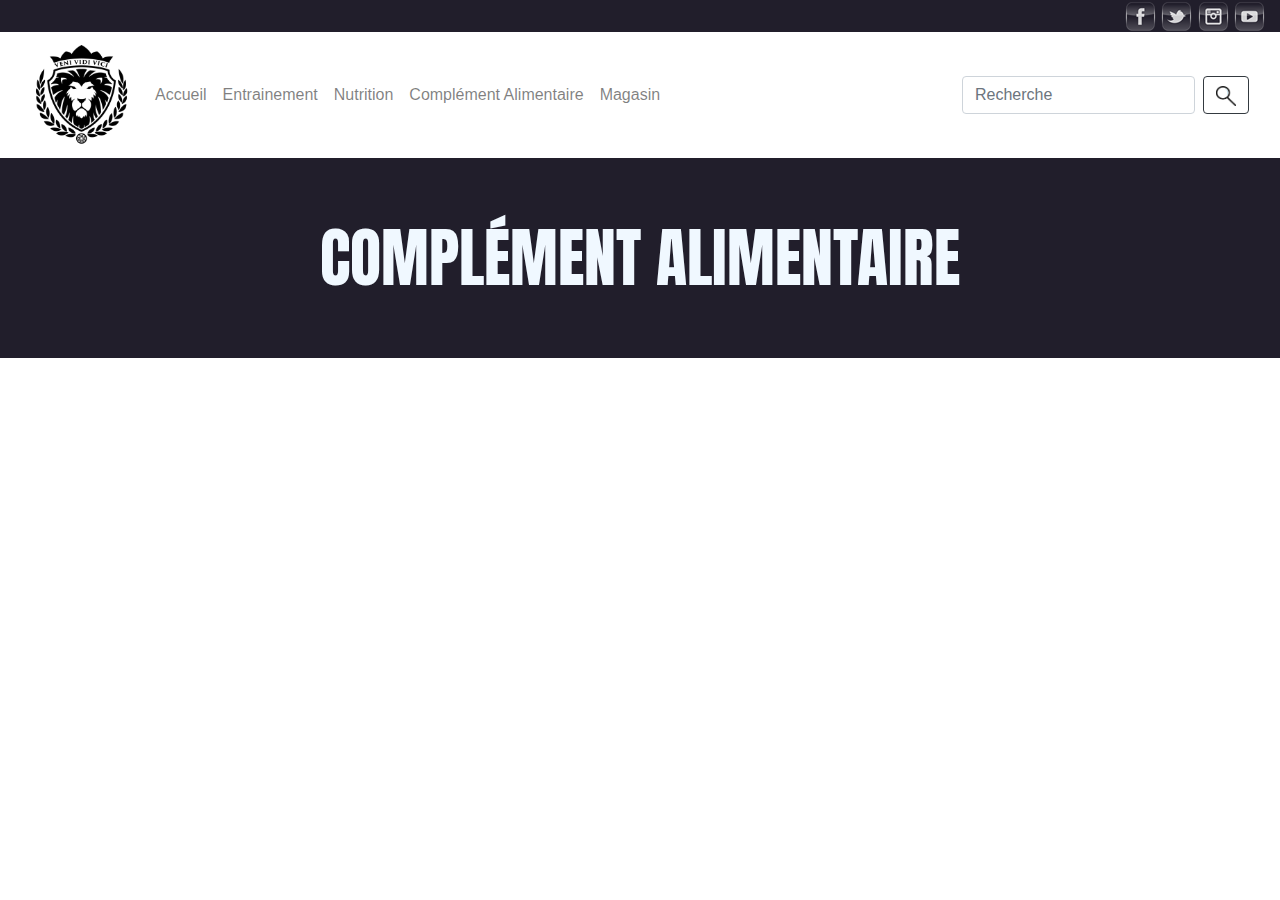
==== complement.html @ 573148bf "Maj 1" ====
<!DOCTYPE html>
<html>

<head>
    <meta charset="utf-8">
    <meta name="viewport" content="width=device=width" , initial-scale=1>
    <link rel="stylesheet" href="style.css">
    <link rel="stylesheet" href="bootstrap/css/bootstrap.min.css">
    <title>Complément Alimentaire</title>

    <!--POLICE D'ECRITURE-->
    <link href="https://fonts.googleapis.com/css?family=Anton" rel="stylesheet">
</head>

<body>

    <!-- BARRE RESEAUX SOCIAUX -->
    <div class="container-fluid">
        <section class="row reseau">
            <div class="col-md-12">
                <div class="float-right">
                    <a href="#" title="facebook">
                        <img src="asset/logo/facebook.png" alt="facebook" />
                    </a>
                    <a href="#" title="twitter">
                        <img src="asset/logo/twitter-bird-2.png" alt="twitter" />
                    </a>
                    <a href="#" title="instagram">
                        <img src="asset/logo/instagram.png" alt="instagram" />
                    </a>
                    <a href="#" title="youtube">
                        <img src="asset/logo/youtube.png" alt="youtube" />
                    </a>
                </div>
            </div>
        </section>
    </div>
    <!-- FIN BARRE RESEAUX SOCIAUX -->

    <!-- BARRE DE NAVIGATION -->
    <header class="container-fluid">
        <div class="row header">
            <div class="col-md-12">
                <nav class="navbar navbar-expand-md navbar-static-top navbar-light">
                    <div class="navbar-brand">
                        <a href="index.html">
                            <img src="asset/logo.png" alt="logo" class="img-fluid" id="logo" />
                        </a>
                    </div>
                    <button class="navbar-toggler" type="button" data-toggle="collapse" data-target="#navbarMenu">
                        <span class="navbar-toggler-icon"></span>
                    </button>
                    <div class="collapse navbar-collapse" id="navbarMenu">
                        <ul class="navbar-nav mr-auto">
                            <li class="nav-item">
                                <a href="index.html" class="nav-link">Accueil</a>
                            </li>
                            <li class="nav-item">
                                <a href="entrainement.html" class="nav-link">Entrainement</a>
                            </li>
                            <li class="nav-item">
                                <a href="nutrition.html" class="nav-link">Nutrition</a>
                            </li>
                            <li class="nav-item">
                                <a href="complement.html" class="nav-link">Complément Alimentaire</a>
                            </li>
                            <li class="nav-item">
                                <a href="page.html" class="nav-link">Magasin</a>
                            </li>
                        </ul>
                        <form class="form-inline my-2 my-lg-0 search">
                            <input class="form-control mr-sm-2" type="search" placeholder="Recherche">
                            <button class="btn btn-outline-dark my-2 my-sm-2" type="submit">
                                <img src="asset/logo/loupe.png" />
                            </button>
                        </form>
                    </div>
                </nav>
            </div>
        </div>
    </header>
    <!-- FIN BARRE DE NAVIGATION -->
    <div class="container-fluid">
        <section class="row titlepage">
            <div class="col-md-12">
                COMPLÉMENT ALIMENTAIRE
            </div>
        </section>
    </div>

    <script src="bootstrap/js/jquery.min.js"></script>
    <script src="bootstrap/js/bootstrap.min.js"></script>
</body>

</html>
---- style.css ----
[class*="col-"] {
	bordser: 1px solid black;
	text-align: center;
}

/*RESEAU*/

.reseau {
	background-color: #211E2B;
}

/*HEADER*/

#logo {
	align-items: center;
	width: 100px;
	height: 100px;
}

.search button img {
	align-items: center;
	width: 20px;
	height: 20px;
}

/*BANNIERE*/

.banniere {
	background-image: url(asset/banniere/ban.jpg);
	background-position: center center;
	background-size: cover;
	background-repeat: no-repeat;
	align-content: center;
	position: relative;
}

/*ARTICLE*/

.mag, .map {
	padding-top: 50px;
}

#typeshop {
	font-style: italic;
}

.train {
	position: relative;
	top: 0;
	left: 0;
	width: 100%;
	height: 100%;
}

/*HOVER*/

.post:hover .imghov {
	width: 100%;
}

.post img {
	display: block;
}

.imghov {
	top: 0;
	left: 0;
	width: 0%;
	height: 100%;
	position: absolute;
	background: #5a5d8a7d;
	display: flex;
	justify-content: center;
	align-items: center;
	overflow: hidden;
	transition: 0.2s;
}

.imghov h2 {
	color: white;
	font-family: 'Anton', sans-serif;
}

/*TITRE DES PAGES*/

.titlepage {
	line-height: 200px;
	background: #211E2B;
	color: aliceblue;
	position: relative;
	align-content: center;
	font-family: 'Anton', sans-serif;
	font-size: 4em;
	text-align: justify;
}
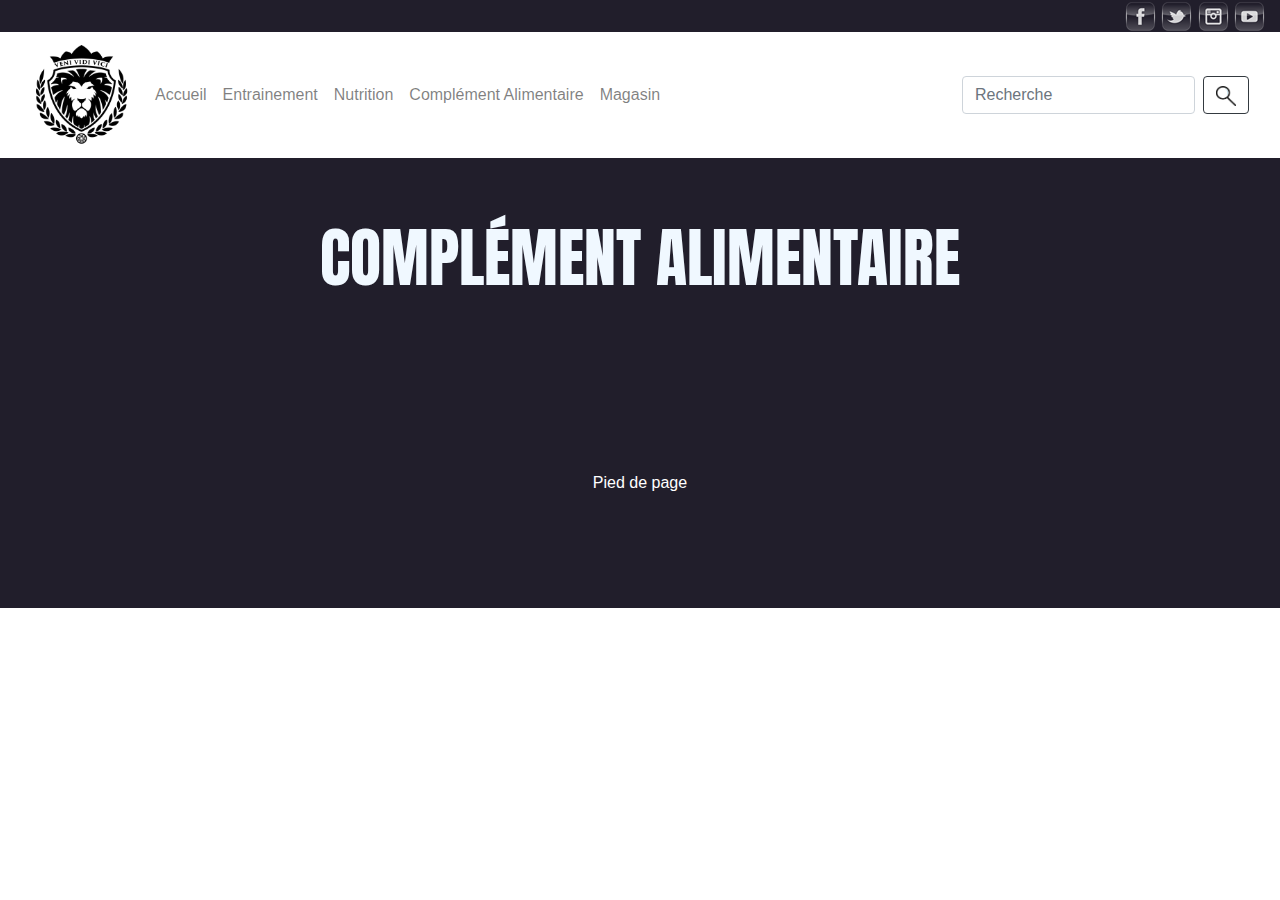
==== commit bbc5c4fa: "Maj 2" ====
--- a/complement.html
+++ b/complement.html
@@ -80,6 +80,8 @@
         </div>
     </header>
     <!-- FIN BARRE DE NAVIGATION -->
+
+    <!--NOM DE PAGE-->
     <div class="container-fluid">
         <section class="row titlepage">
             <div class="col-md-12">
@@ -87,6 +89,19 @@
             </div>
         </section>
     </div>
+    <!--FIN NOM DE PAGE-->
+
+    <!-- PIED DE PAGE -->
+
+    <!-- PIED DE PAGE -->
+
+    <div class="container-fluid">
+        <footer class="row footer">
+            <div class="col-md-12">Pied de page</div>
+        </footer>
+    </div>
+
+    <!-- FIN PIED DE PAGE -->
 
     <script src="bootstrap/js/jquery.min.js"></script>
     <script src="bootstrap/js/bootstrap.min.js"></script>
--- a/style.css
+++ b/style.css
@@ -1,7 +1,8 @@
 [class*="col-"] {
-	bordser: 1px solid black;
-	text-align: center;
+	bordder: 1px solid black;
+	text-dalign: center;
 }
+
 
 /*RESEAU*/
 
@@ -40,6 +41,10 @@
 	padding-top: 50px;
 }
 
+.map {
+	padding-bottom: 50px
+}
+
 #typeshop {
 	font-style: italic;
 }
@@ -50,6 +55,36 @@
 	left: 0;
 	width: 100%;
 	height: 100%;
+}
+
+
+.programme
+{
+	background-color: rgba(170, 160, 173, 0.116);
+}
+
+.prog{
+	padding-top: 100px;
+}
+
+.prog h2{
+	font-family: 'Anton', sans-serif;
+	font-size: 4em;
+	text-align: center;
+}
+
+.prog p, .prog ul{
+	padding-left: 50px;
+	padding-right: 50px;
+}
+#p1
+{
+	font-weight: bold;
+}
+a
+{
+color: rgba(106, 204, 82, 0.678);
+text-decoration: none;
 }
 
 /*HOVER*/
@@ -91,5 +126,13 @@
 	align-content: center;
 	font-family: 'Anton', sans-serif;
 	font-size: 4em;
-	text-align: justify;
+	text-align: center;
+
+}
+
+.footer {
+	line-height: 250px;
+	background-color: #211E2B;
+	color: white;
+	text-align: center;
 }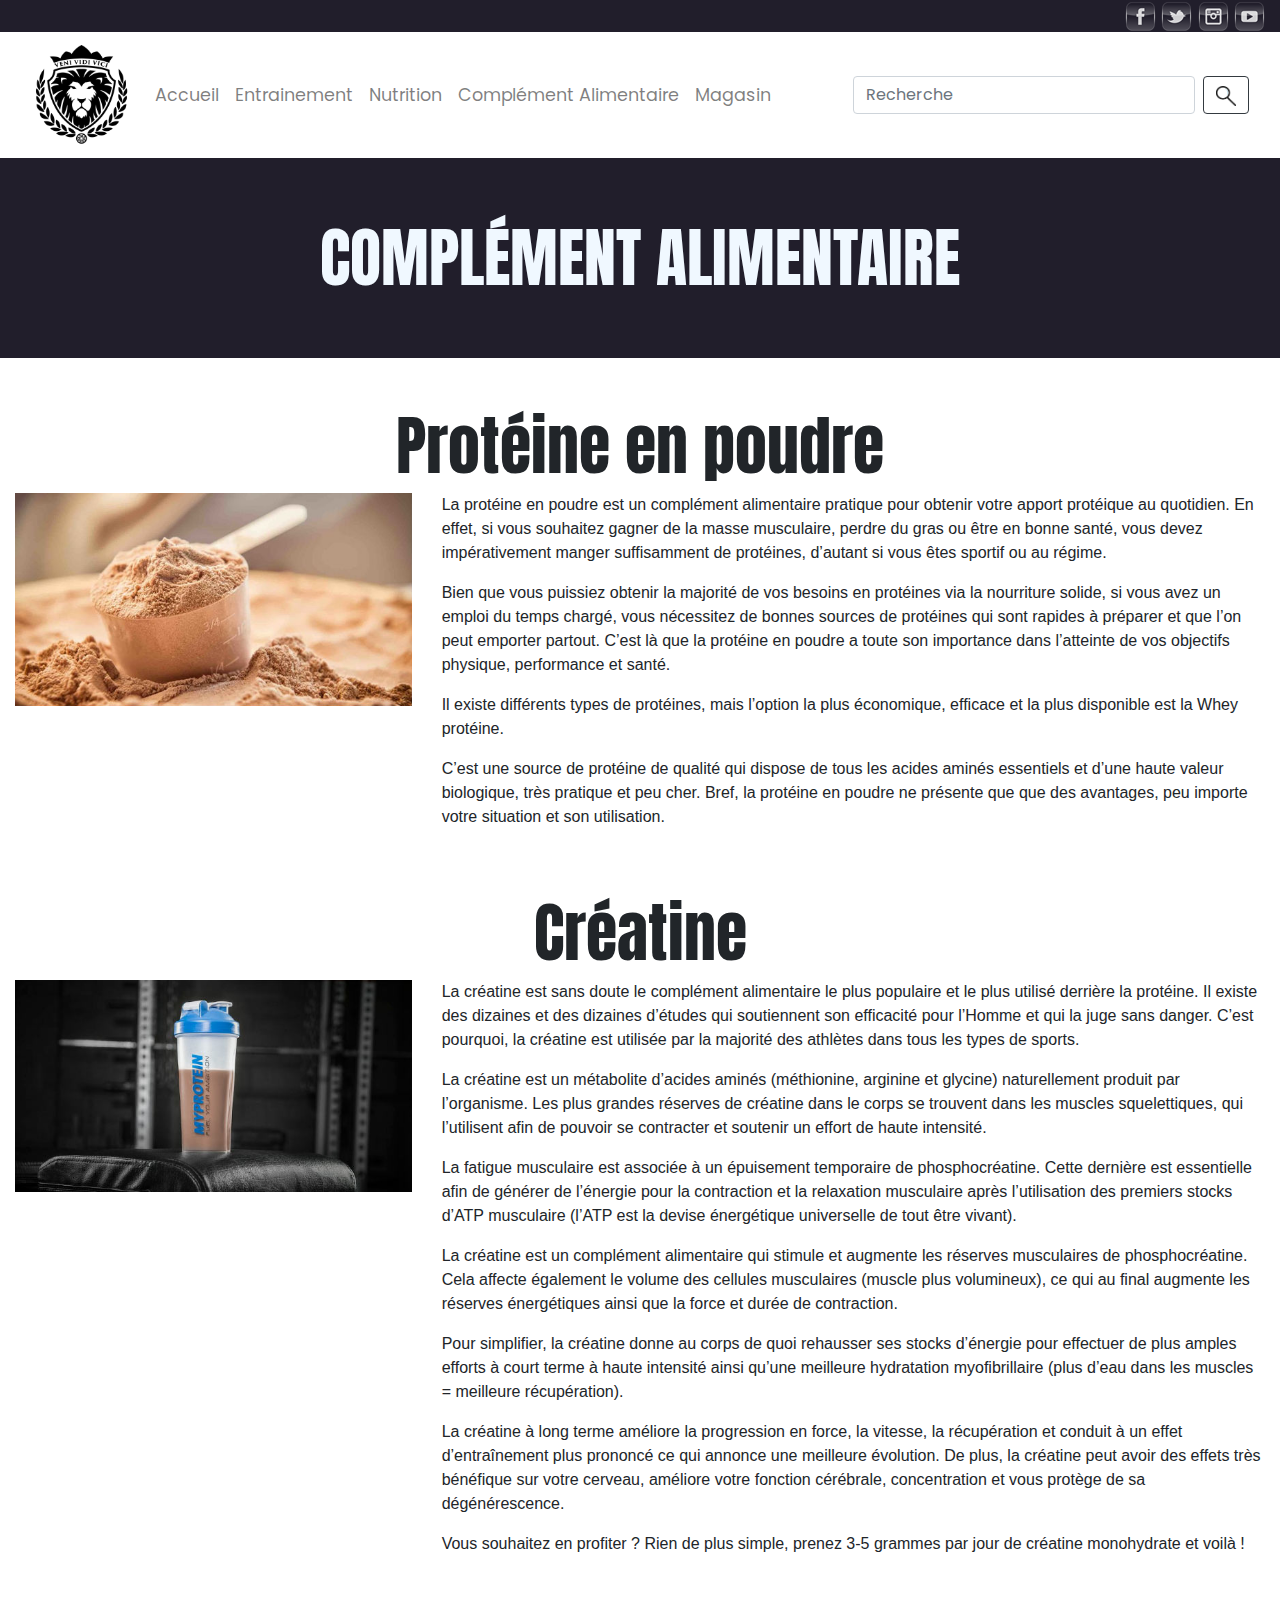
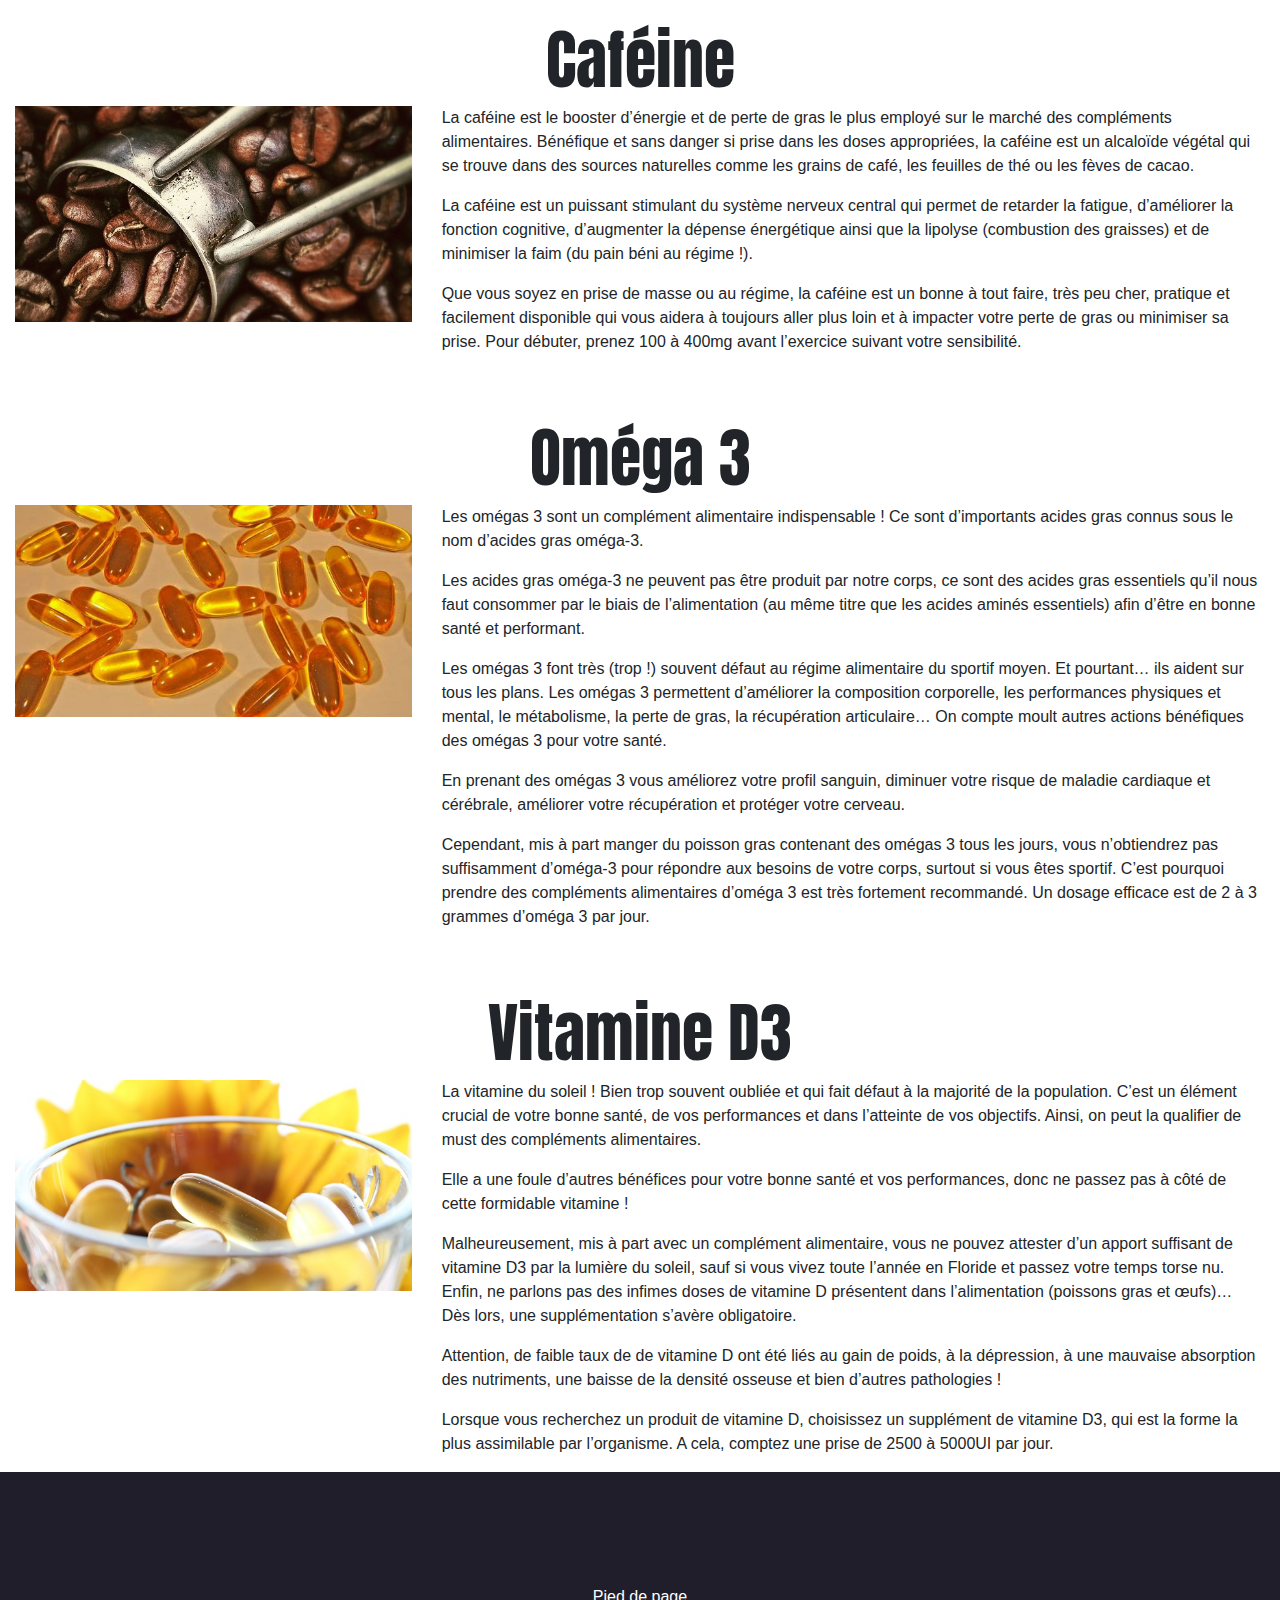
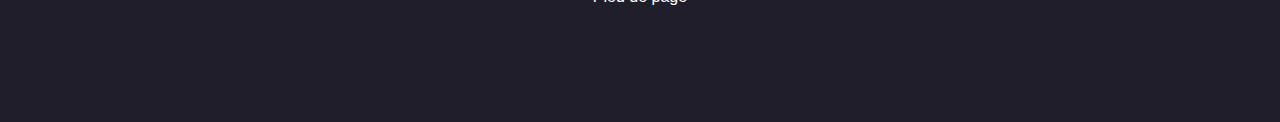
==== commit 46ab3417: "maj 3" ====
--- a/complement.html
+++ b/complement.html
@@ -10,6 +10,7 @@
 
     <!--POLICE D'ECRITURE-->
     <link href="https://fonts.googleapis.com/css?family=Anton" rel="stylesheet">
+    <link href="https://fonts.googleapis.com/css?family=Poppins" rel="stylesheet">
 </head>
 
 <body>
@@ -91,6 +92,204 @@
     </div>
     <!--FIN NOM DE PAGE-->
 
+    <article class="container-fluid articlecomplement">
+        <div class="row">
+            <div class="col-md-12 supplement">
+                <h2>Protéine en poudre</h2>
+            </div>
+        </div>
+
+        <div class="row">
+            <div class="col-md-4">
+                <img src="asset/complement/prot.jpg" alt="prot" class="img-fluid"/>
+            </div>
+            <div class="col-md-8 textsupp">
+                <p>La protéine en poudre est un complément alimentaire pratique pour obtenir votre apport protéique au quotidien.
+                    En effet, si vous souhaitez gagner de la masse musculaire, perdre du gras ou être en bonne santé, vous
+                    devez impérativement manger suffisamment de protéines, d’autant si vous êtes sportif ou au régime.</p>
+
+                <p> </p>
+
+                <p>Bien que vous puissiez obtenir la majorité de vos besoins en protéines via la nourriture solide, si vous
+                    avez un emploi du temps chargé, vous nécessitez de bonnes sources de protéines qui sont rapides à préparer
+                    et que l’on peut emporter partout. C’est là que la protéine en poudre a toute son importance dans l’atteinte
+                    de vos objectifs physique, performance et santé.</p>
+
+                <p> </p>
+
+                <p>Il existe différents types de protéines, mais l’option la plus économique, efficace et la plus disponible
+                    est la Whey protéine.</p>
+
+                <p>C’est une source de protéine de qualité qui dispose de tous les acides aminés essentiels et d’une haute valeur
+                    biologique, très pratique et peu cher. Bref, la protéine en poudre ne présente que que des avantages,
+                    peu importe votre situation et son utilisation.</p>
+            </div>
+
+        </div>
+
+        <div class="row">
+            <div class="col-md-12 supplement">
+                <h2>Créatine</h2>
+            </div>
+        </div>
+        <div class="row">
+            <div class="col-md-4">
+                <img src="asset/complement/creatine.jpg" alt="prot" class="img-fluid" />
+            </div>
+            <div class="col-md-8">
+                <p>La créatine est sans doute le complément alimentaire le plus populaire et le plus utilisé derrière la protéine.
+                    Il existe des dizaines et des dizaines d’études qui soutiennent son efficacité pour l’Homme et qui la
+                    juge sans danger. C’est pourquoi, la créatine est utilisée par la majorité des athlètes dans tous les
+                    types de sports.</p>
+
+                <p> </p>
+
+                <p>La créatine est un métabolite d’acides aminés (méthionine, arginine et glycine) naturellement produit par
+                    l’organisme. Les plus grandes réserves de créatine dans le corps se trouvent dans les muscles squelettiques,
+                    qui l’utilisent afin de pouvoir se contracter et soutenir un effort de haute intensité.</p>
+
+                <p> </p>
+
+                <p>La fatigue musculaire est associée à un épuisement temporaire de phosphocréatine. Cette dernière est essentielle
+                    afin de générer de l’énergie pour la contraction et la relaxation musculaire après l’utilisation des
+                    premiers stocks d’ATP musculaire (l’ATP est la devise énergétique universelle de tout être vivant).</p>
+
+                <p> </p>
+
+                <p>La créatine est un complément alimentaire qui stimule et augmente les réserves musculaires de phosphocréatine.
+                    Cela affecte également le volume des cellules musculaires (muscle plus volumineux), ce qui au final augmente
+                    les réserves énergétiques ainsi que la force et durée de contraction.</p>
+
+                <p> </p>
+
+                <p>Pour simplifier, la créatine donne au corps de quoi rehausser ses stocks d’énergie pour effectuer de plus
+                    amples efforts à court terme à haute intensité ainsi qu’une meilleure hydratation myofibrillaire (plus
+                    d’eau dans les muscles = meilleure récupération).</p>
+
+                <p> </p>
+
+                <p>La créatine à long terme améliore la progression en force, la vitesse, la récupération et conduit à un effet
+                    d’entraînement plus prononcé ce qui annonce une meilleure évolution. De plus, la créatine peut avoir
+                    des effets très bénéfique sur votre cerveau, améliore votre fonction cérébrale, concentration et vous
+                    protège de sa dégénérescence.</p>
+
+                <p> </p>
+
+                <p>Vous souhaitez en profiter ? Rien de plus simple, prenez 3-5 grammes par jour de créatine monohydrate et
+                    voilà !</p>
+            </div>
+        </div>
+
+
+        <div class="row">
+            <div class="col-md-12 supplement">
+                <h2>Caféine</h2>
+            </div>
+        </div>
+        <div class="row">
+                <div class="col-md-4">
+                        <img src="asset/complement/cafe.jpg" alt="prot" class="img-fluid" />
+                    </div>
+            <div class="col-md-8">
+                <p>La caféine est le booster d’énergie et de perte de gras le plus employé sur le marché des compléments alimentaires.
+                    Bénéfique et sans danger si prise dans les doses appropriées, la caféine est un alcaloïde végétal qui
+                    se trouve dans des sources naturelles comme les grains de café, les feuilles de thé ou les fèves de cacao.</p>
+
+                <p> </p>
+
+                <p>La caféine est un puissant stimulant du système nerveux central qui permet de retarder la fatigue, d’améliorer
+                    la fonction cognitive, d’augmenter la dépense énergétique ainsi que la lipolyse (combustion des graisses)
+                    et de minimiser la faim (du pain béni au régime !).</p>
+
+                <p> </p>
+
+                <p>Que vous soyez en prise de masse ou au régime, la caféine est un bonne à tout faire, très peu cher, pratique
+                    et facilement disponible qui vous aidera à toujours aller plus loin et à impacter votre perte de gras
+                    ou minimiser sa prise. Pour débuter, prenez 100 à 400mg avant l’exercice suivant votre sensibilité.</p>
+            </div>
+        </div>
+
+
+        <div class="row">
+            <div class="col-md-12 supplement">
+                <h2>Oméga 3</h2>
+            </div>
+        </div>
+        <div class="row">
+                <div class="col-md-4">
+                        <img src="asset/complement/omega.jpg" alt="prot" class="img-fluid" />
+                    </div>
+            <div class="col-md-8">
+                <p>Les omégas 3 sont un complément alimentaire indispensable ! Ce sont d’importants acides gras connus sous
+                    le nom d’acides gras oméga-3.</p>
+
+                <p> </p>
+
+                <p>Les acides gras oméga-3 ne peuvent pas être produit par notre corps, ce sont des acides gras essentiels qu’il
+                    nous faut consommer par le biais de l’alimentation (au même titre que les acides aminés essentiels) afin
+                    d’être en bonne santé et performant.</p>
+
+                <p> </p>
+
+                <p>Les omégas 3 font très (trop !) souvent défaut au régime alimentaire du sportif moyen. Et pourtant… ils aident
+                    sur tous les plans. Les omégas 3 permettent d’améliorer la composition corporelle, les performances physiques
+                    et mental, le métabolisme, la perte de gras, la récupération articulaire… On compte moult autres actions
+                    bénéfiques des omégas 3 pour votre santé.</p>
+
+                <p> </p>
+
+                <p>En prenant des omégas 3 vous améliorez votre profil sanguin, diminuer votre risque de maladie cardiaque et
+                    cérébrale, améliorer votre récupération et protéger votre cerveau.</p>
+
+                <p> </p>
+
+                <p>Cependant, mis à part manger du poisson gras contenant des omégas 3 tous les jours, vous n’obtiendrez pas
+                    suffisamment d’oméga-3 pour répondre aux besoins de votre corps, surtout si vous êtes sportif. C’est
+                    pourquoi prendre des compléments alimentaires d’oméga 3 est très fortement recommandé. Un dosage efficace
+                    est de 2 à 3 grammes d’oméga 3 par jour.</p>
+            </div>
+        </div>
+
+        <div class="row">
+            <div class="col-md-12 supplement">
+                <h2>Vitamine D3</h2>
+            </div>
+        </div>
+        <div class="row">
+                <div class="col-md-4">
+                        <img src="asset/complement/d3.jpg" alt="prot" class="img-fluid" />
+                    </div>
+            <div class="col-md-8">
+                <p>La vitamine du soleil ! Bien trop souvent oubliée et qui fait défaut à la majorité de la population. C’est
+                    un élément crucial de votre bonne santé, de vos performances et dans l’atteinte de vos objectifs. Ainsi,
+                    on peut la qualifier de must des compléments alimentaires.</p>
+
+                <p> </p>
+
+                <p>Elle a une foule d’autres bénéfices pour votre bonne santé et vos performances, donc ne passez pas à côté
+                    de cette formidable vitamine !</p>
+
+                <p> </p>
+
+                <p>Malheureusement, mis à part avec un complément alimentaire, vous ne pouvez attester d’un apport suffisant
+                    de vitamine D3 par la lumière du soleil, sauf si vous vivez toute l’année en Floride et passez votre
+                    temps torse nu. Enfin, ne parlons pas des infimes doses de vitamine D présentent dans l’alimentation
+                    (poissons gras et œufs)… Dès lors, une supplémentation s’avère obligatoire.</p>
+
+                <p> </p>
+
+                <p>Attention, de faible taux de de vitamine D ont été liés au gain de poids, à la dépression, à une mauvaise
+                    absorption des nutriments, une baisse de la densité osseuse et bien d’autres pathologies !</p>
+
+                <p> </p>
+
+                <p>Lorsque vous recherchez un produit de vitamine D, choisissez un supplément de vitamine D3, qui est la forme
+                    la plus assimilable par l’organisme. A cela, comptez une prise de 2500 à 5000UI par jour.</p>
+            </div>
+        </div>
+
+    </article>
+
     <!-- PIED DE PAGE -->
 
     <!-- PIED DE PAGE -->
--- a/style.css
+++ b/style.css
@@ -1,8 +1,7 @@
 [class*="col-"] {
-	bordder: 1px solid black;
+	bordrer: 1px solid black;
 	text-dalign: center;
 }
-
 
 /*RESEAU*/
 
@@ -11,6 +10,12 @@
 }
 
 /*HEADER*/
+
+.header
+{
+	font-size: 1.1em;
+	font-family: 'Poppins', sans-serif;
+}
 
 #logo {
 	align-items: center;
@@ -42,7 +47,9 @@
 }
 
 .map {
-	padding-bottom: 50px
+	padding-bottom: 50px;
+	align-content: center;
+	text-align: center;
 }
 
 #typeshop {
@@ -57,35 +64,50 @@
 	height: 100%;
 }
 
-
-.programme
-{
+.programme {
 	background-color: rgba(170, 160, 173, 0.116);
 }
 
-.prog{
+.prog {
 	padding-top: 100px;
 }
 
-.prog h2{
+.prog h2 {
 	font-family: 'Anton', sans-serif;
 	font-size: 4em;
 	text-align: center;
 }
 
-.prog p, .prog ul{
+.prog p, .prog ul {
 	padding-left: 50px;
 	padding-right: 50px;
 }
-#p1
-{
+
+#p1 {
 	font-weight: bold;
 }
-a
-{
-color: rgba(106, 204, 82, 0.678);
-text-decoration: none;
+
+a {
+	color: rgba(106, 204, 82, 0.678);
+	text-decoration: none;
 }
+
+.navcomplement {
+	background-color: rgba(94, 89, 114, 0.534);
+	text-align: center;
+}
+
+.articlecomplement h2 {
+	font-family: 'Anton', sans-serif;
+	font-size: 4em;
+	text-align: center;
+}
+
+.supplement {
+	padding-top: 50px;
+}
+
+
 
 /*HOVER*/
 
@@ -127,7 +149,6 @@
 	font-family: 'Anton', sans-serif;
 	font-size: 4em;
 	text-align: center;
-
 }
 
 .footer {
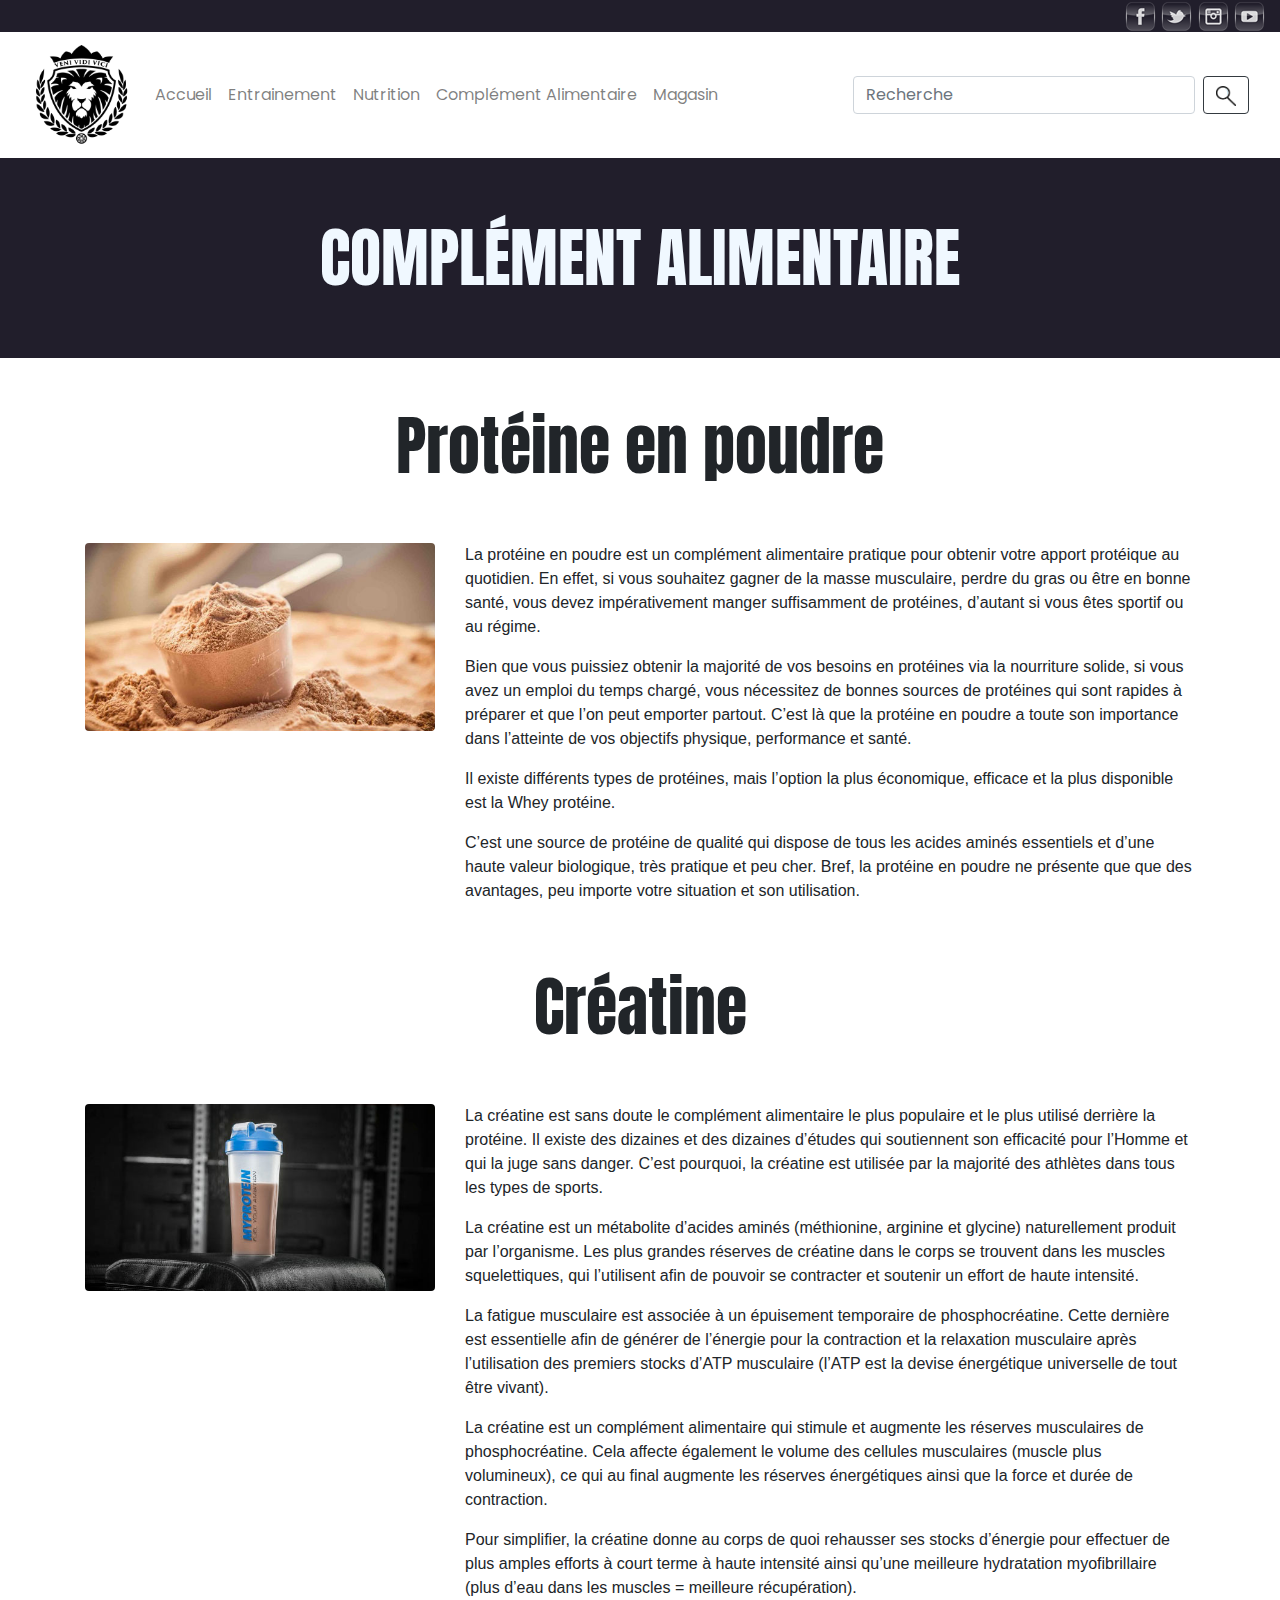
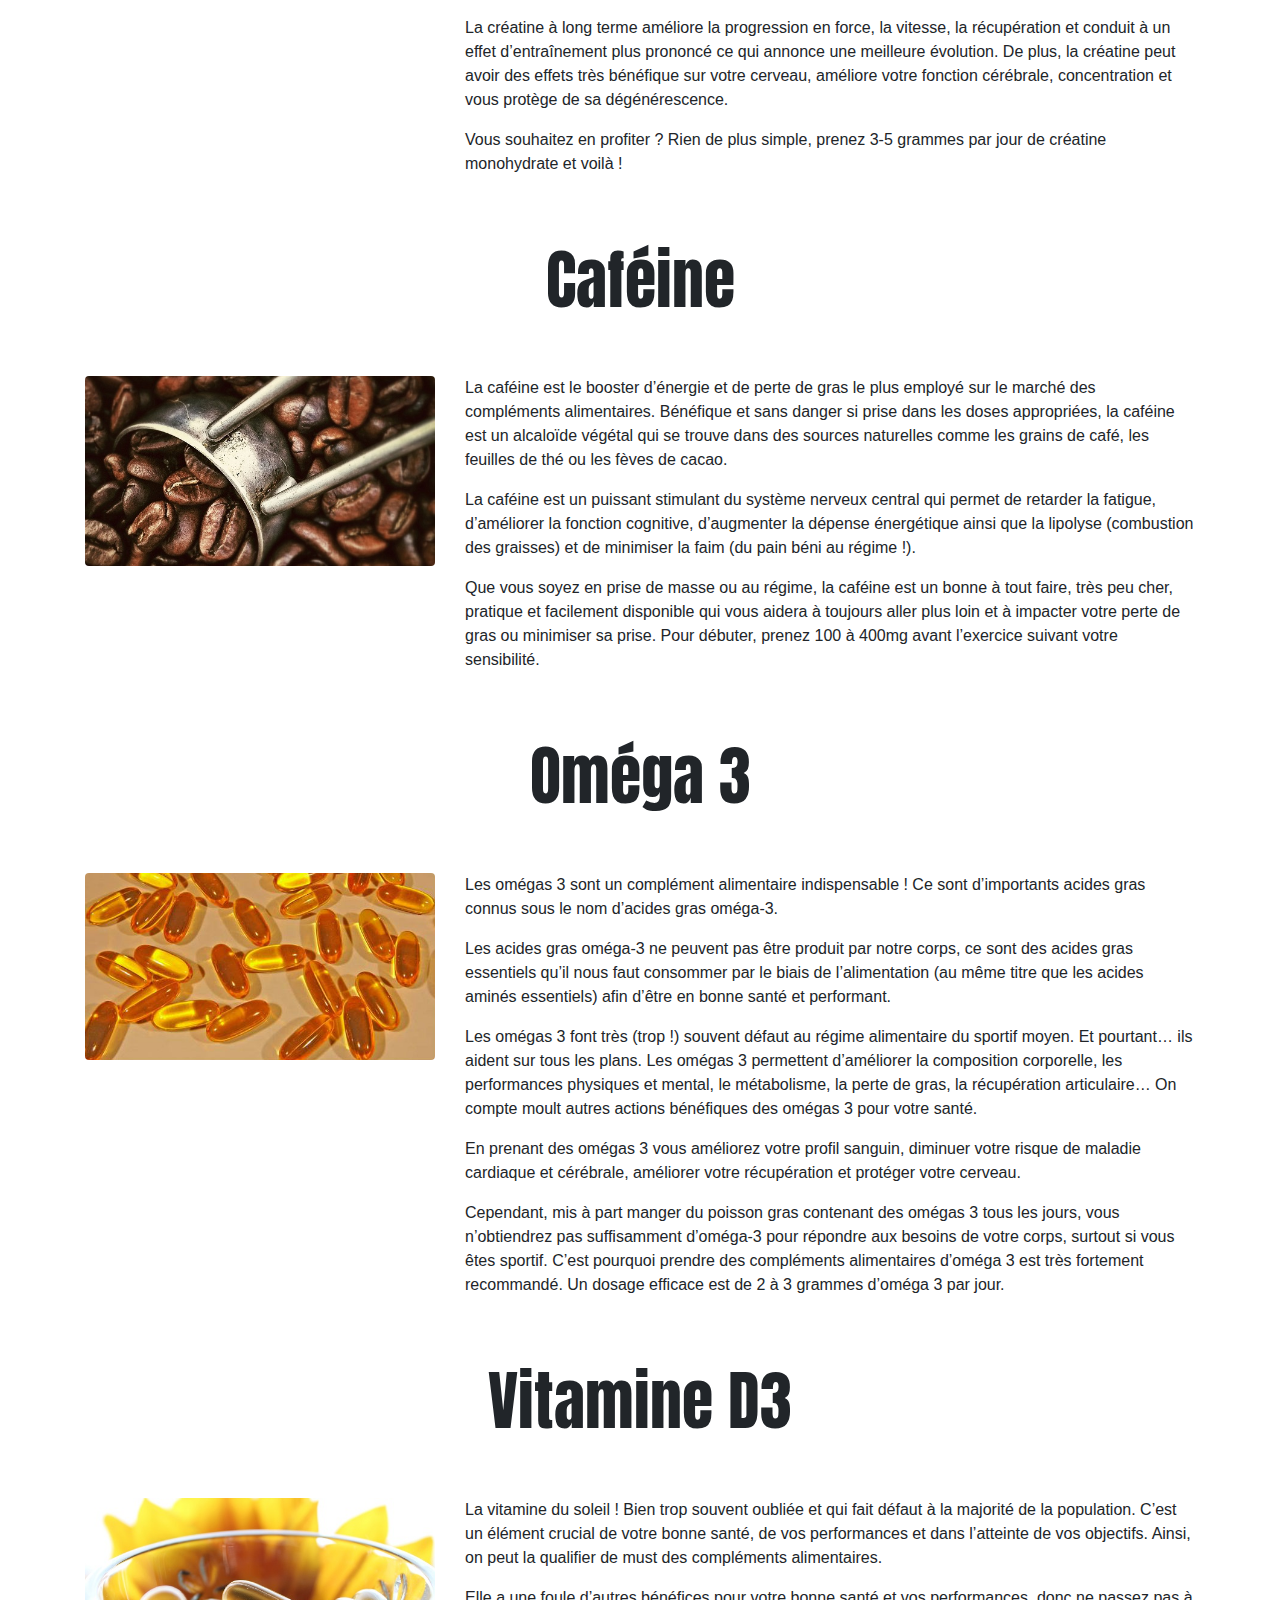
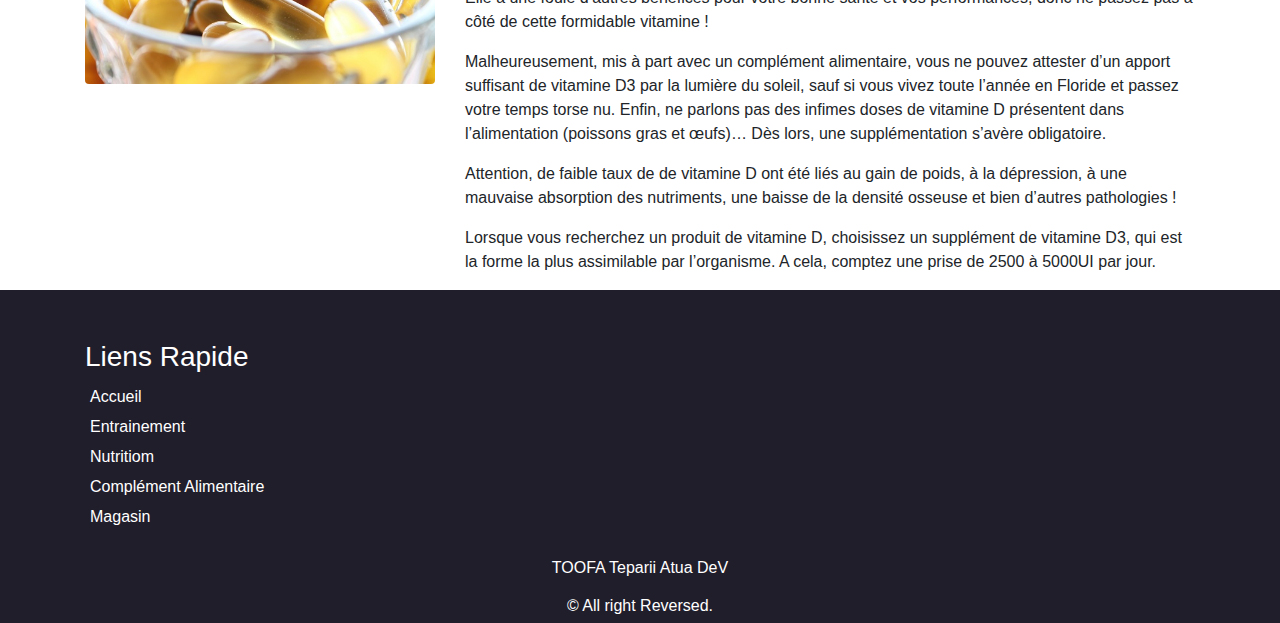
==== commit a470cf47: "MAJ" ====
--- a/complement.html
+++ b/complement.html
@@ -41,8 +41,8 @@
     <!-- BARRE DE NAVIGATION -->
     <header class="container-fluid">
         <div class="row header">
-            <div class="col-md-12">
-                <nav class="navbar navbar-expand-md navbar-static-top navbar-light">
+            <div class="col-xs-12 col-sm-12 col-md-12 col-lg-12">
+                <nav class="navbar navbar-expand-lg navbar-static-top navbar-light">
                     <div class="navbar-brand">
                         <a href="index.html">
                             <img src="asset/logo.png" alt="logo" class="img-fluid" id="logo" />
@@ -66,7 +66,7 @@
                                 <a href="complement.html" class="nav-link">Complément Alimentaire</a>
                             </li>
                             <li class="nav-item">
-                                <a href="page.html" class="nav-link">Magasin</a>
+                                <a href="magasin.html" class="nav-link">Magasin</a>
                             </li>
                         </ul>
                         <form class="form-inline my-2 my-lg-0 search">
@@ -92,7 +92,7 @@
     </div>
     <!--FIN NOM DE PAGE-->
 
-    <article class="container-fluid articlecomplement">
+    <article class="container articlecomplement">
         <div class="row">
             <div class="col-md-12 supplement">
                 <h2>Protéine en poudre</h2>
@@ -100,8 +100,8 @@
         </div>
 
         <div class="row">
-            <div class="col-md-4">
-                <img src="asset/complement/prot.jpg" alt="prot" class="img-fluid"/>
+            <div class="col-xs-12 col-sm-12 col-md-4 col-lg-4">
+                <img src="asset/complement/prot.jpg" alt="prot" class="img-fluid rounded" />
             </div>
             <div class="col-md-8 textsupp">
                 <p>La protéine en poudre est un complément alimentaire pratique pour obtenir votre apport protéique au quotidien.
@@ -133,8 +133,8 @@
             </div>
         </div>
         <div class="row">
-            <div class="col-md-4">
-                <img src="asset/complement/creatine.jpg" alt="prot" class="img-fluid" />
+            <div class="col-xs-12 col-sm-12 col-md-4 col-lg-4">
+                <img src="asset/complement/creatine.jpg" alt="prot" class="img-fluid rounded" />
             </div>
             <div class="col-md-8">
                 <p>La créatine est sans doute le complément alimentaire le plus populaire et le plus utilisé derrière la protéine.
@@ -187,9 +187,9 @@
             </div>
         </div>
         <div class="row">
-                <div class="col-md-4">
-                        <img src="asset/complement/cafe.jpg" alt="prot" class="img-fluid" />
-                    </div>
+            <div class="col-xs-12 col-sm-12 col-md-4 col-lg-4">
+                <img src="asset/complement/cafe.jpg" alt="prot" class="img-fluid rounded" />
+            </div>
             <div class="col-md-8">
                 <p>La caféine est le booster d’énergie et de perte de gras le plus employé sur le marché des compléments alimentaires.
                     Bénéfique et sans danger si prise dans les doses appropriées, la caféine est un alcaloïde végétal qui
@@ -216,9 +216,9 @@
             </div>
         </div>
         <div class="row">
-                <div class="col-md-4">
-                        <img src="asset/complement/omega.jpg" alt="prot" class="img-fluid" />
-                    </div>
+            <div class="col-xs-12 col-sm-12 col-md-4 col-lg-4">
+                <img src="asset/complement/omega.jpg" alt="prot" class="img-fluid rounded" />
+            </div>
             <div class="col-md-8">
                 <p>Les omégas 3 sont un complément alimentaire indispensable ! Ce sont d’importants acides gras connus sous
                     le nom d’acides gras oméga-3.</p>
@@ -256,9 +256,9 @@
             </div>
         </div>
         <div class="row">
-                <div class="col-md-4">
-                        <img src="asset/complement/d3.jpg" alt="prot" class="img-fluid" />
-                    </div>
+            <div class="col-xs-12 col-sm-12 col-md-4 col-lg-4">
+                <img src="asset/complement/d3.jpg" alt="prot" class="img-fluid rounded" />
+            </div>
             <div class="col-md-8">
                 <p>La vitamine du soleil ! Bien trop souvent oubliée et qui fait défaut à la majorité de la population. C’est
                     un élément crucial de votre bonne santé, de vos performances et dans l’atteinte de vos objectifs. Ainsi,
@@ -296,9 +296,48 @@
 
     <div class="container-fluid">
         <footer class="row footer">
-            <div class="col-md-12">Pied de page</div>
+            <div class="col-md-12">
+                <div class="container">
+                    <div class="row text-center text-xs-center text-sm-left text-md-left">
+                        <div class="col-xs-12 col-sm-4 col-md-4">
+                            <h3 id="titlefooter">Liens Rapide</h3>
+                            <ul class="list-unstyled quick-links">
+                                <li>
+                                    <a href="index.html">
+                                        <i class="fa fa-angle-double-right"></i>Accueil</a>
+                                </li>
+                                <li>
+                                    <a href="entrainement.html">
+                                        <i class="fa fa-angle-double-right"></i>Entrainement</a>
+                                </li>
+                                <li>
+                                    <a href="nutrition.html">
+                                        <i class="fa fa-angle-double-right"></i>Nutritiom</a>
+                                </li>
+                                <li>
+                                    <a href="complement.html">
+                                        <i class="fa fa-angle-double-right"></i>Complément Alimentaire</a>
+                                </li>
+                                <li>
+                                    <a href="magasin.html">
+                                        <i class="fa fa-angle-double-right"></i>Magasin</a>
+                                </li>
+                            </ul>
+                        </div>
+
+                    </div>
+
+                </div>
+                <div class="row">
+                    <div class="col-xs-12 col-sm-12 col-md-12 mt-2 mt-sm-2 text-center text-white">
+                        <p>TOOFA Teparii Atua DeV</p>
+                        <p class="h6">&copy All right Reversed.</p>
+                    </div>
+                </div>
+            </div>
         </footer>
     </div>
+
 
     <!-- FIN PIED DE PAGE -->
 
--- a/style.css
+++ b/style.css
@@ -1,8 +1,3 @@
-[class*="col-"] {
-	bordrer: 1px solid black;
-	text-dalign: center;
-}
-
 /*RESEAU*/
 
 .reseau {
@@ -11,9 +6,8 @@
 
 /*HEADER*/
 
-.header
-{
-	font-size: 1.1em;
+.header {
+	font-size: 0.7m;
 	font-family: 'Poppins', sans-serif;
 }
 
@@ -21,6 +15,7 @@
 	align-items: center;
 	width: 100px;
 	height: 100px;
+	position: relative;
 }
 
 .search button img {
@@ -33,28 +28,11 @@
 
 .banniere {
 	background-image: url(asset/banniere/ban.jpg);
-	background-position: center center;
 	background-size: cover;
-	background-repeat: no-repeat;
-	align-content: center;
-	position: relative;
 }
 
-/*ARTICLE*/
 
-.mag, .map {
-	padding-top: 50px;
-}
-
-.map {
-	padding-bottom: 50px;
-	align-content: center;
-	text-align: center;
-}
-
-#typeshop {
-	font-style: italic;
-}
+/*ENTRAINEMENT*/
 
 .train {
 	position: relative;
@@ -62,10 +40,6 @@
 	left: 0;
 	width: 100%;
 	height: 100%;
-}
-
-.programme {
-	background-color: rgba(170, 160, 173, 0.116);
 }
 
 .prog {
@@ -87,17 +61,9 @@
 	font-weight: bold;
 }
 
-a {
-	color: rgba(106, 204, 82, 0.678);
-	text-decoration: none;
-}
+/*COMPLEMENT ALIMENTAIRE*/
 
-.navcomplement {
-	background-color: rgba(94, 89, 114, 0.534);
-	text-align: center;
-}
-
-.articlecomplement h2 {
+.articlecomplement h2, .macro h2 {
 	font-family: 'Anton', sans-serif;
 	font-size: 4em;
 	text-align: center;
@@ -105,11 +71,17 @@
 
 .supplement {
 	padding-top: 50px;
+	padding-bottom: 50px;
 }
 
+.supplement h3 {
+	font-family: 'Anton', sans-serif;
+	padding-top: 50px;
+	padding-bottom: 50px;
+	font-size: 2em;
+}
 
-
-/*HOVER*/
+/*ENTRAINEMENT HOVER*/
 
 .post:hover .imghov {
 	width: 100%;
@@ -138,7 +110,27 @@
 	font-family: 'Anton', sans-serif;
 }
 
+/*MAGASIN*/
+
+.mag, .map {
+	padding-top: 50px;
+}
+
+.map {
+	padding-bottom: 50px;
+	align-content: center;
+	text-align: center;
+}
+
+#typeshop {
+	font-style: italic;
+}
+
 /*TITRE DES PAGES*/
+
+#namemusc {
+	padding-bottom: 50px;
+}
 
 .titlepage {
 	line-height: 200px;
@@ -152,8 +144,44 @@
 }
 
 .footer {
-	line-height: 250px;
 	background-color: #211E2B;
+}
+
+/* FOOTER */
+
+.footer {
+	background: #211E2B;
+}
+
+.footer a {
+	color: #ffffff;
+	text-decoration: none !important;
+	background-color: transparent;
+	-webkit-text-decoration-skip: objects;
+}
+
+.footer ul.quick-links li {
+	padding: 3px 0;
+	-webkit-transition: .5s all ease;
+	-moz-transition: .5s all ease;
+	transition: .5s all ease;
+}
+
+.footer ul.quick-links li:hover {
+	padding: 3px 0;
+	margin-left: 5px;
+	font-weight: 700;
+}
+
+.footer ul.quick-links li a i {
+	margin-right: 5px;
+}
+
+.footer ul.quick-links li:hover a i {
+	font-weight: 700;
+}
+
+#titlefooter {
+	padding-top: 50px;
 	color: white;
-	text-align: center;
 }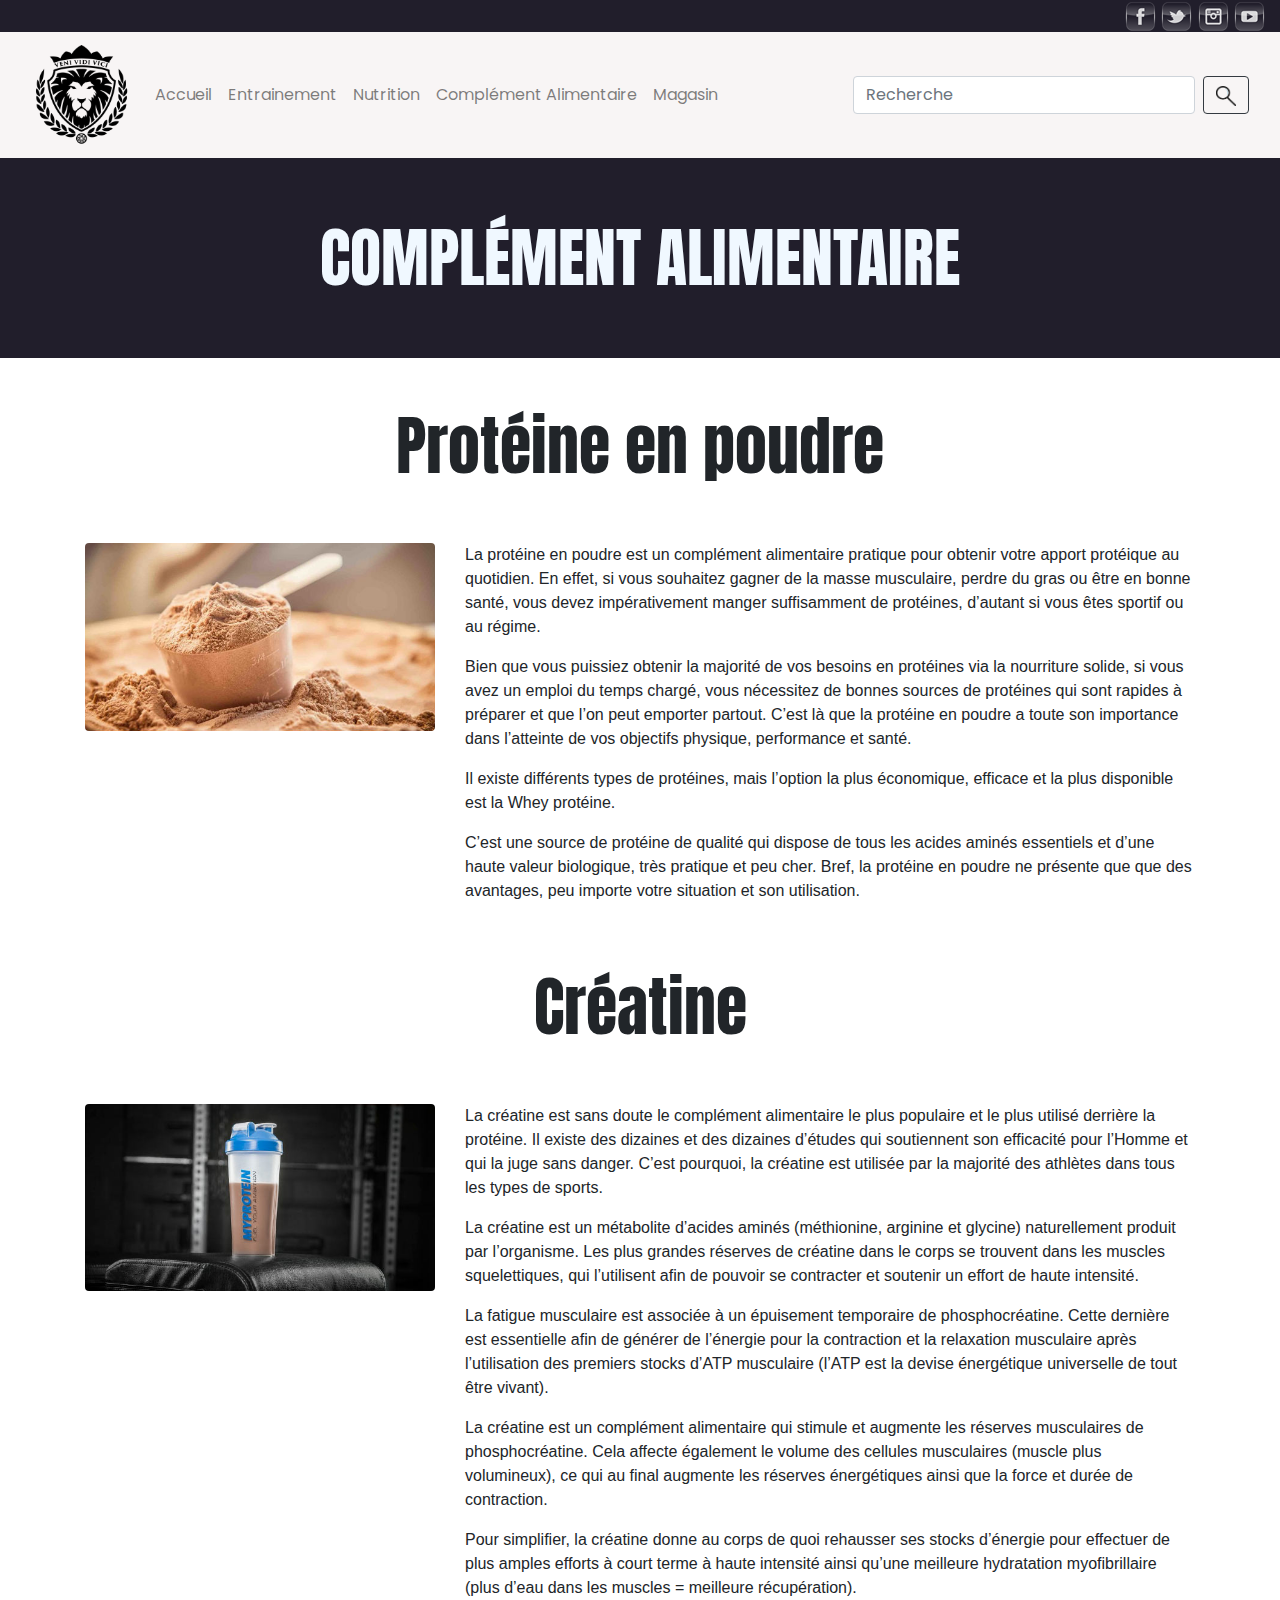
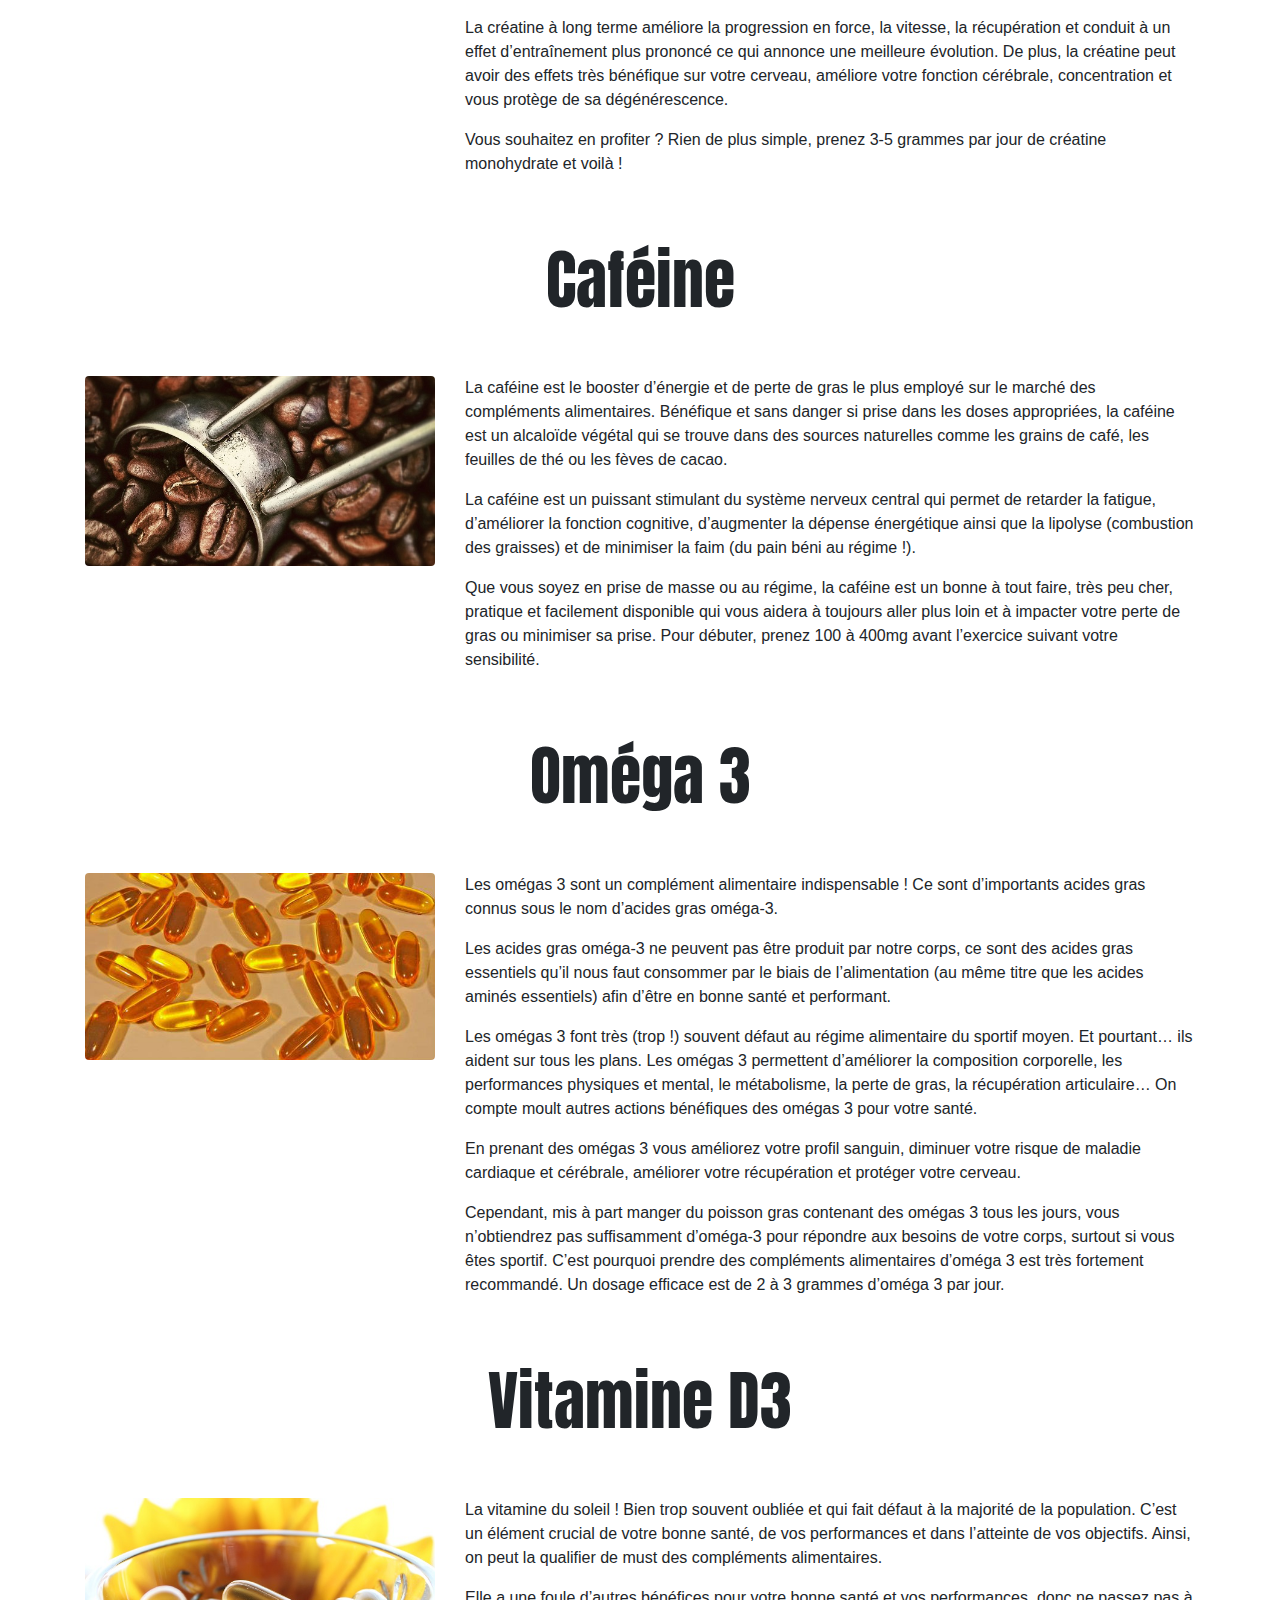
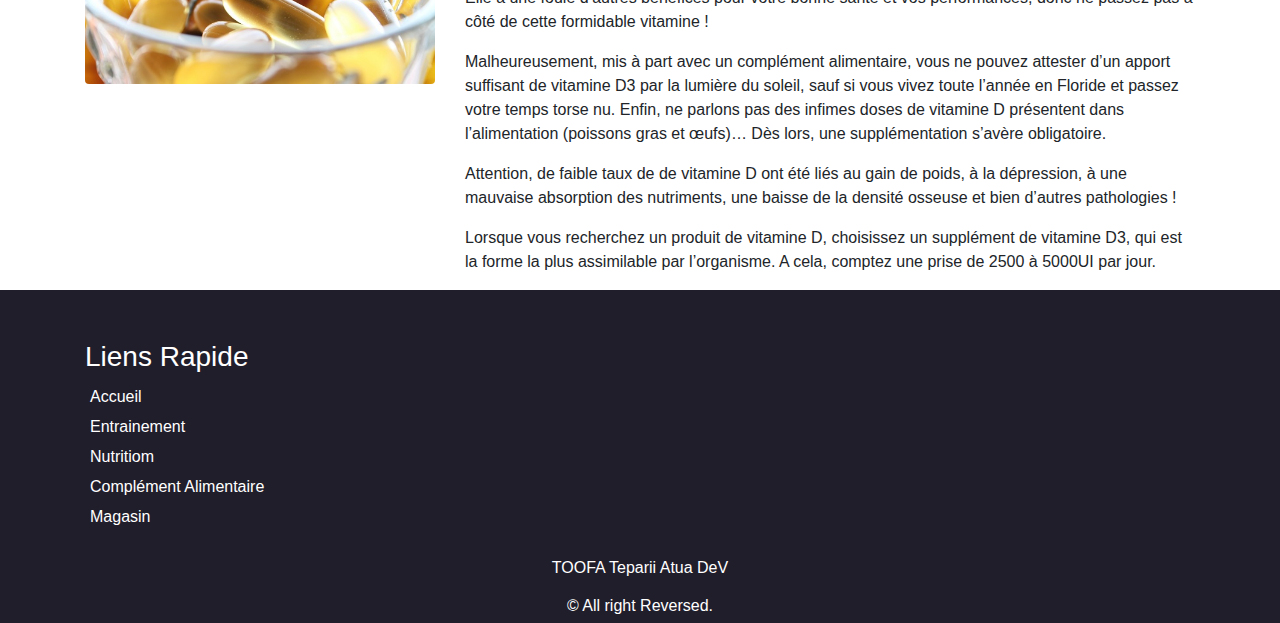
==== commit d7a05583: "Last" ====
--- a/complement.html
+++ b/complement.html
@@ -6,6 +6,7 @@
     <meta name="viewport" content="width=device=width" , initial-scale=1>
     <link rel="stylesheet" href="style.css">
     <link rel="stylesheet" href="bootstrap/css/bootstrap.min.css">
+    <link rel="shortcut icon" type="image/x-icon" href="asset/logo.png" />
     <title>Complément Alimentaire</title>
 
     <!--POLICE D'ECRITURE-->
@@ -39,7 +40,7 @@
     <!-- FIN BARRE RESEAUX SOCIAUX -->
 
     <!-- BARRE DE NAVIGATION -->
-    <header class="container-fluid">
+    <header class="container-fluid sticky-top">
         <div class="row header">
             <div class="col-xs-12 col-sm-12 col-md-12 col-lg-12">
                 <nav class="navbar navbar-expand-lg navbar-static-top navbar-light">
--- a/style.css
+++ b/style.css
@@ -9,6 +9,7 @@
 .header {
 	font-size: 0.7m;
 	font-family: 'Poppins', sans-serif;
+	background: #f8f5f5;
 }
 
 #logo {
@@ -184,4 +185,5 @@
 #titlefooter {
 	padding-top: 50px;
 	color: white;
-}+}
+
